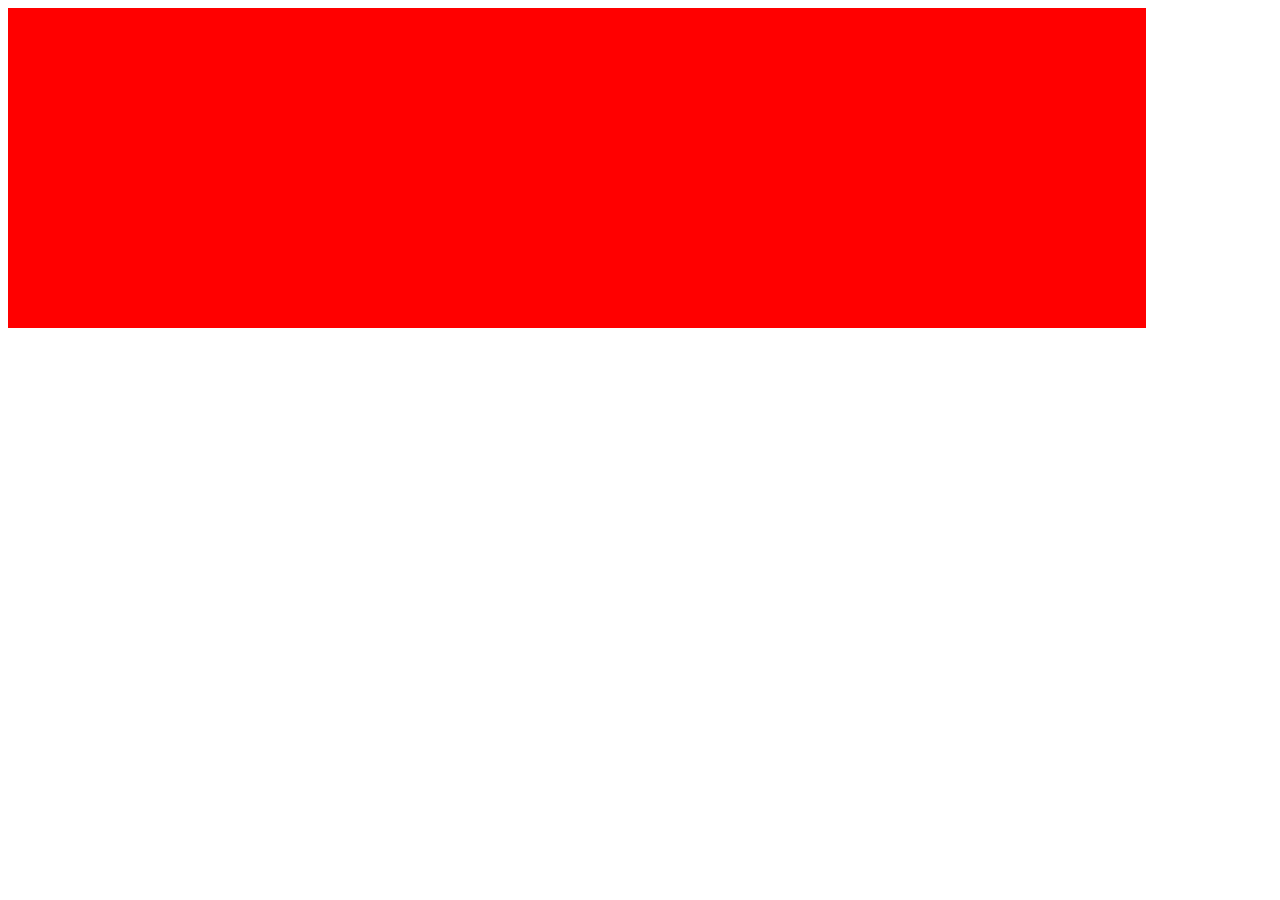
==== index.html @ 71efbe1d "added mosaics, made basic media queries for window sizes -- every 100px" ====
<!DOCTYPE html>
<html>
<head>
    <meta charset="UTF-8">
    <meta name="viewport" content="width=device-width, initial-scale=1, minimum-scale=1"/>

    <title>Q&T Games Studies Final</title>
    <link rel="stylesheet" href="./CSS/styles.css"/>
</head>

<body>
    <main>


        




    </main>


    <div class="error">
        <h1>out of bounds</h1>
    </div>
</body>

</html>
---- CSS/styles.css ----
main {
    width:90%;
    height: 20rem;
}

.error{
    display: none;
    width:100%;
    background-color: red;
}


/* only use width in media queries */
@media screen and (width > 2560px){

main{
    display:none;
}

.error{
    display:block;
}

}


/* max: 1470 px */
@media screen and (width <= 1470px){

main {
    background-color: red;
}

.error{
    display: none;
}

}

@media screen and (width <= 1024px){

main {
    background-color: orange;
}

.error{
    display: none;
}

}

@media screen and (width <= 768px){

main {
    background-color: yellow;
}
    
.error{
    display: none;
}

}

@media screen and (width <= 700px){

main {
    background-color: green;
}

.error{
    display: none;
}  

}

@media screen and (width <= 600px){

main {
    background-color: blue;
}


.error{
    display: none;
}
  
}


/*  min: 500px */
@media screen and (width <= 500px){

main {
    background-color: purple;
}

.error{
    display: none;
}


    
}




@media screen and (width < 500px){

main {
    display:none;
}

.error{
    display:block;
}


    
}
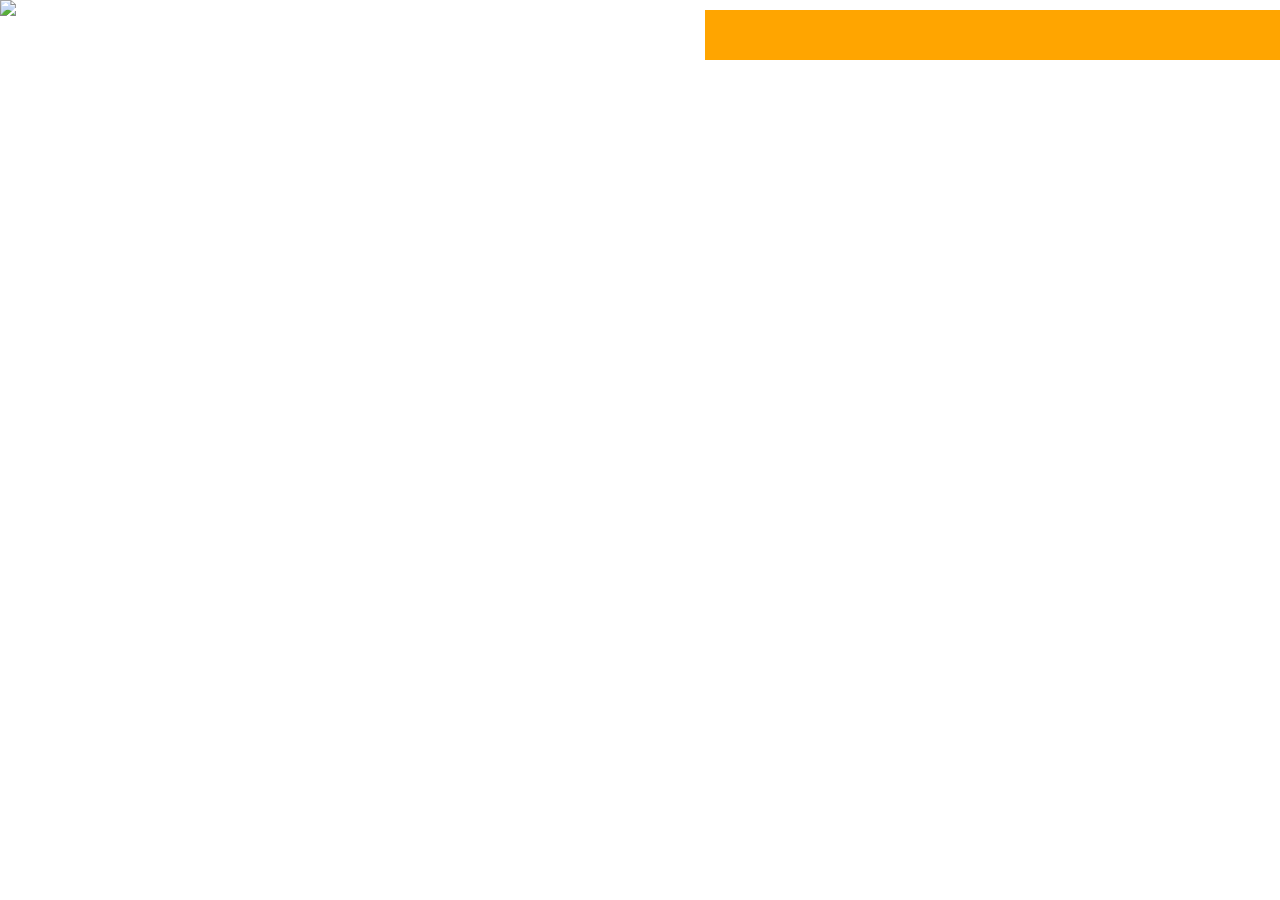
==== commit d9c7e876: "made bar grid system, made indicator, working on inputting puzzle piece bar heights and widths" ====
--- a/index.html
+++ b/index.html
@@ -10,6 +10,33 @@
 
 <body>
     <main>
+        <div class="img_container">
+            <img src="./img/tiles.png"/>
+        </div>
+
+        <div class="vert_container">
+            <!-- left bar -->
+            <div class="vert_barL"></div> 
+            <!-- middle bar -->
+            <div class="vert_barM"></div>
+            <!-- right bar -->
+            <div class="vert_barR"></div>
+        </div>
+    
+        
+        <div class="horz_container">
+            <!-- top bar -->
+            <div class="horz_barT"></div>
+            <!-- middle bar -->
+            <div class="horz_barM"></div>
+            <!-- bottom bar -->
+            <div class="horz_barB"></div>
+        </div>
+        
+
+
+
+        
 
 
         
@@ -20,8 +47,11 @@
     </main>
 
 
+    <div class="dev_indicator"></div>
+
     <div class="error">
-        <h1>out of bounds</h1>
+        <h1>OUT OF BOUNDS</h1>
+        <p>Hi! You're out of bounds, your window is either too small or too large. Change the window size!</p>
     </div>
 </body>
 
--- a/CSS/styles.css
+++ b/CSS/styles.css
@@ -1,18 +1,156 @@
+/* GLOBAL STYLES BEGIN */
+*{
+    box-sizing: border-box;
+}
+
+html,body {
+  margin: 0;
+  padding:0;
+  font-family:'Courier New', Courier, monospace;
+  background-color: #FFF;
+}
+
+img {
+  width: 100%;
+  height: auto;
+  object-fit:cover;
+  object-position: center;
+}
+/* GLOBAL STYLES END */
+
 
 main {
-    width:90%;
-    height: 20rem;
-}
-
+    width:100vw;
+    height:100vh;
+}
+
+.img_container{
+    position: absolute;
+    top:0;
+    left:0;
+
+    margin:0;
+    padding:0;
+
+    /* width and height of chrome and safari */
+    /* on lg macbook, in minimized window */
+    width:1470px;
+    height:742px;
+    overflow:hidden;
+}
+
+
+/* for largest vw, want 33% w piece in top right */
+
+/* VERTICAL BARS OF GRID */
+/* top and bottom bars are opaque white */
+/* middle bar is a window for the image to appear */
+.vert_container{
+    position:absolute;
+    top:0;
+    left:0;
+    display: flex;
+    width:1470px;
+    height:742px;
+    padding:0;
+    margin:0;
+    flex-direction: row;
+    align-items: flex-start;
+    justify-content: flex-start;
+}
+
+/* left */
+.vert_barL{
+    display: block;
+    width:0px;
+    height: 742px;
+    background-color: #FFF;
+}
+
+/* middle */
+.vert_barM{
+    display: block;
+    width:0px;
+    height: 742px;
+    background-color: rgba(0,0,0,0);
+}
+
+/* right */
+.vert_barR{
+    display: block;
+    width:0px;
+    height: 742px;
+    background-color: #FFF;
+}
+
+
+
+/* HORIZONAL BARS OF GRID */
+/* top and bottom bars are opaque white */
+/* middle bar is a window for the image to appear */
+.horz_container{
+    position:absolute;
+    top:0;
+    left:0;
+
+    display: flex;
+    width:1470px;
+    height:742px;
+    padding:0;
+    margin:0;
+    flex-direction: column;
+    align-items: flex-start;
+    justify-content: flex-start;
+}
+
+.horz_barT{
+    display: block;
+    width: 1470px;
+    height:0px;
+    background-color: #FFF;
+}
+
+.horz_barM{
+    display: block;
+    width: 1470px;
+    height: 0px;
+    background-color: rgba(0,0,0,0);
+}
+
+.horz_barB{
+    display: block;
+    width: 1470px;
+    height:0px;
+    background-color: #FFF;
+}
+
+
+
+/* if the width of the screen is too small, error div will display */
 .error{
     display: none;
     width:100%;
-    background-color: red;
-}
-
-
-/* only use width in media queries */
-@media screen and (width > 2560px){
+    background-color: rgb(150, 0, 0);
+    color: #FFF;
+}
+
+
+.dev_indicator{
+    position: fixed;
+    top: 10px;
+    right:0;
+    width: 575px;
+    height: 50px;
+    background-color: #000;
+    z-index: 99999;
+}
+
+
+
+/* can only use width within media queries */
+/* larger than 1500px: OUT OF BOUNDS */
+/* for both chrome and safari */
+@media screen and (width > 1500px){
 
 main{
     display:none;
@@ -21,14 +159,37 @@
 .error{
     display:block;
 }
-
-}
-
-
-/* max: 1470 px */
-@media screen and (width <= 1470px){
-
-main {
+}
+
+
+/* largest div: 1500px */
+/* PIECE A: PINK */
+
+@media screen and (width <= 1500px){
+
+
+.dev_indicator {
+    background-color: pink;
+}
+
+.error{
+    display: none;
+}
+}
+
+
+
+/* PIECE B: RED */
+/* middle left: 50%w x 25%h. 40% from top, 35% from bottom */
+/* 1440px is laptop L conventional size */
+@media screen and (width <= 1400px){
+
+
+
+
+
+
+.dev_indicator {
     background-color: red;
 }
 
@@ -38,23 +199,152 @@
 
 }
 
-@media screen and (width <= 1024px){
-
-main {
+
+
+/* PIECE C: ORANGE */
+@media screen and (width <= 1300px){
+
+.dev_indicator {
     background-color: orange;
 }
 
 .error{
     display: none;
 }
-
-}
-
-@media screen and (width <= 768px){
-
-main {
+}
+
+
+
+/* PIECE D: YELLOW */
+@media screen and (width <= 1200px){
+
+.dev_indicator {
     background-color: yellow;
 }
+
+.error{
+    display: none;
+}
+
+}
+
+
+/* PIECE E: YELLOW-GREEN */
+@media screen and (width <= 1100px){
+
+
+.vert_barL{
+    /* nothing on the left */
+    width: 0;
+}
+
+.vert_barM{
+    /* image is 50% (735px) */
+    width: 735px;
+}
+
+.vert_barR{
+    /* 50% (735) */
+    width:735px;
+}
+
+
+.horz_barT{
+    /* 40% (296.8px) */
+    height:296.8px;    
+}
+
+
+.horz_barM{
+    /* image is 25% (185.5) */
+    height: 185.5px;
+}
+
+
+.horz_barB{
+    /* 35% (296.8px) */
+    height: 296.8px;
+}
+
+.dev_indicator {
+    background-color: yellowgreen;
+}
+
+.error{
+    display: none;
+}
+
+}
+
+
+
+/* PIECE F: GREEN */
+/* upper right corner: 33%w x 40%h */
+@media screen and (width <= 1000px){
+
+.vert_barL{
+    /* 66% (980px) */
+    width: 980px;
+}
+
+.vert_barM{
+    /* image is 33% (490px) */
+    width: 490px;
+}
+
+.vert_barR{
+    /* nothing on the right */
+    width:0;
+}
+
+
+.horz_barT{
+    /* nothing on the top */
+    height:0;    
+}
+
+
+.horz_barM{
+    /* image is 40% (296.8) */
+    height: 296.8px;
+}
+
+
+.horz_barB{
+    /* 60% (445.2px) */
+    height: 445.2px;
+}
+
+
+.dev_indicator {
+    background-color: green;
+}
+
+.error{
+    display: none;
+}
+
+}
+
+@media screen and (width <= 900px){
+
+.dev_indicator {
+    background-color: turquoise;
+}
+
+.error{
+    display: none;
+}
+
+}
+
+
+/* 800px */
+@media screen and (width <= 800px){
+
+.dev_indicator {
+    background-color: mediumblue;
+}
     
 .error{
     display: none;
@@ -62,10 +352,11 @@
 
 }
 
+/* 700px */
 @media screen and (width <= 700px){
 
-main {
-    background-color: green;
+.dev_indicator {
+    background-color: blueviolet;
 }
 
 .error{
@@ -74,10 +365,11 @@
 
 }
 
+/* 600px */
 @media screen and (width <= 600px){
 
-main {
-    background-color: blue;
+.dev_indicator {
+    background-color: violet;
 }
 
 
@@ -87,26 +379,10 @@
   
 }
 
-
-/*  min: 500px */
-@media screen and (width <= 500px){
-
-main {
-    background-color: purple;
-}
-
-.error{
-    display: none;
-}
-
-
-    
-}
-
-
-
-
-@media screen and (width < 500px){
+/* 575px in min for SAFARI */
+/* 500px in min for CHROME */
+/* smaller than 550px: OUT OF BOUNDS */
+@media screen and (width < 550px){
 
 main {
     display:none;
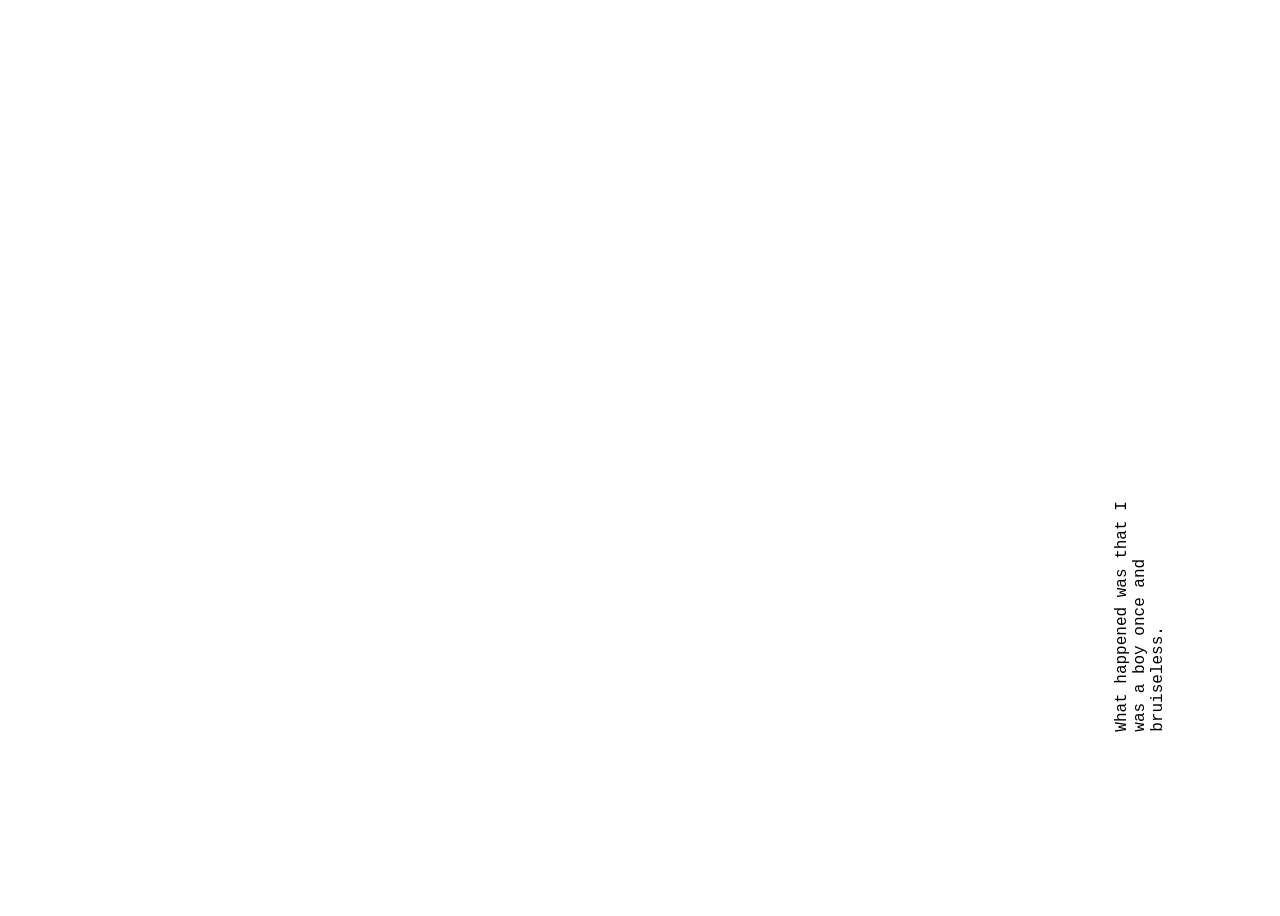
==== commit 98989daa: "put in text, cleaned up code, started readme" ====
--- a/index.html
+++ b/index.html
@@ -9,11 +9,11 @@
 </head>
 
 <body>
+
     <main>
         <div class="img_container">
             <img src="./img/tiles.png"/>
         </div>
-
         <div class="vert_container">
             <!-- left bar -->
             <div class="vert_barL"></div> 
@@ -22,8 +22,6 @@
             <!-- right bar -->
             <div class="vert_barR"></div>
         </div>
-    
-        
         <div class="horz_container">
             <!-- top bar -->
             <div class="horz_barT"></div>
@@ -32,26 +30,53 @@
             <!-- bottom bar -->
             <div class="horz_barB"></div>
         </div>
-        
+    </main>
 
 
+    <article class="text_container">
+        <p id="textA" class="text">
+            "I gave birth to a healthy, normal boy. I know that."
+        </p>
+        <p id="textB" class="text">
+            What happened was that I was a boy once and bruiseless.
+        </p>
+        <p id="textC" class="text">
+            Maybe a survivor is the last one to come home,
+                 the final monarch that lands on a branch already weighted with ghosts.
+        </p>
+        <p id="textD" class="text">
+            He loves me, he loves me not, we are taught to say,
+                 as we tear the flower away from its flowerness.
+        </p>
+        <p id="textE" class="text">
+            how can there be a private space if there is no safe space,
+                 if a boy's name can both shield him and turn him into an animal at once?
+        <p>
+        <p id="textF" class="text">
+            With the laws of the universe made new, I sat back and watched as we broke through one mountain after another.
+        </p>
+        <p id="textG" class="text">
+            I am writing you from inside a body that used to be yours.
+                 Which is to say, I am writing as a son.
+        </p>
+        <p id="textH" class="text">
+            He was a boy breaking out and into himself at once.
+        </p>
 
-        
-
-
-        
-
-
-
-
-    </main>
+    </article>
 
 
     <div class="dev_indicator"></div>
 
+
+    <div class="welcome">
+        <h1>WELCOME</h1>
+        <p>Hi! Change the window size to get started!</p>
+    </div>
+
     <div class="error">
         <h1>OUT OF BOUNDS</h1>
-        <p>Hi! You're out of bounds, your window is either too small or too large. Change the window size!</p>
+        <p>You're out of bounds, your window is too small. Change the window size!</p>
     </div>
 </body>
 
--- a/CSS/styles.css
+++ b/CSS/styles.css
@@ -10,6 +10,8 @@
   background-color: #FFF;
 }
 
+
+
 img {
   width: 100%;
   height: auto;
@@ -18,7 +20,6 @@
 }
 /* GLOBAL STYLES END */
 
-
 main {
     width:100vw;
     height:100vh;
@@ -39,8 +40,20 @@
     overflow:hidden;
 }
 
-
-/* for largest vw, want 33% w piece in top right */
+/* dev_indicator is to help the dev (me) tell which piece is which */
+.dev_indicator{
+    /* not displayed to player */
+    display: none;
+
+    /* default styling */
+    position: fixed;
+    top: 10px;
+    right:0;
+    width: 575px;
+    height: 50px;
+    background-color: #555;
+    z-index: 99999;
+}
 
 /* VERTICAL BARS OF GRID */
 /* top and bottom bars are opaque white */
@@ -83,8 +96,6 @@
     background-color: #FFF;
 }
 
-
-
 /* HORIZONAL BARS OF GRID */
 /* top and bottom bars are opaque white */
 /* middle bar is a window for the image to appear */
@@ -124,7 +135,25 @@
     background-color: #FFF;
 }
 
-
+.text{
+    display: none;
+    position: absolute;
+    color:#000;
+    z-index: 99;
+    padding:0;
+    margin:0;
+}
+
+#textA{
+    display:none;
+}
+
+.welcome{
+    display: none;
+    width:100%;
+    background-color: rgb(150, 150, 200);
+    color: rgb(10,10,50);
+}
 
 /* if the width of the screen is too small, error div will display */
 .error{
@@ -134,39 +163,94 @@
     color: #FFF;
 }
 
-
 .dev_indicator{
-    position: fixed;
-    top: 10px;
-    right:0;
-    width: 575px;
-    height: 50px;
     background-color: #000;
-    z-index: 99999;
-}
-
-
-
-/* can only use width within media queries */
+}
+
+
+
+/* MEDIA QUERIES BEGIN */
 /* larger than 1500px: OUT OF BOUNDS */
 /* for both chrome and safari */
-@media screen and (width > 1500px){
+@media screen and (width > 1400px){
+
+
+.welcome{
+    display:block;
+}
 
 main{
     display:none;
 }
 
-.error{
-    display:block;
-}
-}
-
-
-/* largest div: 1500px */
+.text{
+    display:none;
+}
+
+.error{
+    display:none;
+}
+}
+
 /* PIECE A: PINK */
-
-@media screen and (width <= 1500px){
-
+/* largest div: 1400px */
+/* lower left piece: 25% width, 35% height */
+
+@media screen and (width <= 1400px){
+
+.text{
+    display: none;
+}
+
+.vert_barL{
+    /* nothing on the left */
+    width: 0;
+}
+
+.vert_barM{
+    /* image is 25% (367.5px) */
+    width: 367.5px;
+}
+
+.vert_barR{
+    /* 75% (1102.5) */
+    width:1102.5px;
+}
+
+.horz_barT{
+    /* 40% + 25% -- 65% (482.3px) */
+    height:482.3px;    
+}
+
+/* text here */
+/* by default, turns every text div off */
+#textA, #textB, #textC, #textD, #textE, #textF, #textG{
+    display:none;
+}
+
+/* then, override with styling */
+#textA{
+    display: inline-block;
+
+    height: 259.7px;
+    width: 367.5px;
+    padding: 10px;
+
+    font-size: 1rem;
+    color: rgb(200,50,50);
+    top: 430.3px;
+    left: 10px;
+}
+
+.horz_barM{
+    /* image is 35% (259.7) */
+    height: 259.7px;
+}
+
+.horz_barB{
+    /* nothing on the bottom */
+    height: 0px;
+}
 
 .dev_indicator {
     background-color: pink;
@@ -180,14 +264,65 @@
 
 
 /* PIECE B: RED */
-/* middle left: 50%w x 25%h. 40% from top, 35% from bottom */
 /* 1440px is laptop L conventional size */
-@media screen and (width <= 1400px){
-
-
-
-
-
+/* bottom middle piece: 50 width, 35 height */
+@media screen and (width <= 1300px){
+
+
+.vert_barL{
+    /* 25% on the left (367.5) */
+    width: 367.5px;
+}
+
+.vert_barM{
+    /* image is 50% (735px) */
+    width: 735px;
+}
+
+/* text here */
+/* by default, turns every text div off */
+#textA, #textB, #textC, #textD, #textE, #textF, #textG{
+    display:none;
+}
+
+/* then style */
+#textB{
+    display: inline-block;
+
+    height: 259.7px;
+    width: 735px;
+    padding: 10px;
+
+    text-orientation: sideways;
+    writing-mode: vertical-rl;
+
+    rotate: 180deg;
+
+    font-size: 1rem;
+
+    top: 482.3px;
+    left: 1102.5px;
+}
+
+.vert_barR{
+    /* 25% (367.5) */
+    width:367.5px;
+}
+
+.horz_barT{
+    /* 40% + 25% -- 65% (482.3px) */
+    height:482.3px;    
+}
+
+.horz_barM{
+    /* image is 35% (259.7) */
+    height: 259.7px;
+}
+
+.horz_barB{
+    /* nothing on the bottom */
+    height: 0px;
+}
 
 .dev_indicator {
     background-color: red;
@@ -196,13 +331,69 @@
 .error{
     display: none;
 }
-
 }
 
 
 
 /* PIECE C: ORANGE */
-@media screen and (width <= 1300px){
+/* bottom right: 25w, 35h */
+@media screen and (width <= 1200px){
+
+main{
+    translate: -1100px;
+}
+
+#textC{
+    translate: -1100px;
+}
+
+.vert_barL{
+    /* 75% on the left (1102.5) */
+    width: 1102.5px;
+}
+
+.vert_barM{
+    /* image is 25% (367.5px) */
+    width: 367.5px;
+}
+
+.vert_barR{
+    /* nothing on the right */
+    width:0px;
+}
+
+.horz_barT{
+    /* 40% + 25% -- 65% (482.3px) */
+    height:482.3px;    
+}
+
+.horz_barM{
+    /* image is 35% (259.7) */
+    height: 259.7px;
+}
+
+.horz_barB{
+    /* nothing on the bottom */
+    height: 0px;
+}
+
+/* by default, turns every text div off */
+#textA, #textB, #textC, #textD, #textE, #textF, #textG{
+    display:none;
+}
+
+#textC{
+    display: inline-block;
+
+    height: 259.7px;
+    width: 367.5px;
+    padding: 10px;
+
+    font-size: 1rem;
+
+    top: 390.3px;
+    left: 1100px;
+}
 
 .dev_indicator {
     background-color: orange;
@@ -214,9 +405,62 @@
 }
 
 
-
 /* PIECE D: YELLOW */
-@media screen and (width <= 1200px){
+/* right middle: 50% width, 25% height */
+@media screen and (width <= 1100px){
+
+main{
+    translate: 0px;
+}
+
+.vert_barL{
+    /* 50% on left (735) */
+    width: 735px;
+}
+
+.vert_barM{
+    /* image is 50% (735px) */
+    width: 735px;
+}
+
+.vert_barR{
+    /* nothing on right */
+    width:0px;
+}
+
+.horz_barT{
+    /* 40% on top (296.8px) */
+    height:296.8px;    
+}
+
+.horz_barM{
+    /* image is 25% (185.5) */
+    height: 185.5px;
+}
+
+.horz_barB{
+    /* 35% on bottom (296.8px) */
+    height: 296.8px;
+}
+
+
+/* by default, turns every text div off */
+#textA, #textB, #textC, #textD, #textE, #textF, #textG{
+    display:none;
+}
+
+#textD{
+    display: inline-block;
+
+    height: 259.7px;
+    width: 300.5px;
+    padding: 10px;
+
+    font-size: 1rem;
+
+    top: 350px;
+    left: 430px;
+}
 
 .dev_indicator {
     background-color: yellow;
@@ -225,13 +469,21 @@
 .error{
     display: none;
 }
-
 }
 
 
 /* PIECE E: YELLOW-GREEN */
-@media screen and (width <= 1100px){
-
+/* left middle: 50% width, 25% height */
+@media screen and (width <= 1000px){
+
+
+main{
+    translate: 1100px;
+}
+
+#textE{
+    translate: 1100px;
+}
 
 .vert_barL{
     /* nothing on the left */
@@ -248,24 +500,39 @@
     width:735px;
 }
 
-
 .horz_barT{
     /* 40% (296.8px) */
     height:296.8px;    
 }
 
-
 .horz_barM{
     /* image is 25% (185.5) */
     height: 185.5px;
 }
 
-
 .horz_barB{
     /* 35% (296.8px) */
     height: 296.8px;
 }
 
+/* by default, turns every text div off */
+#textA, #textB, #textC, #textD, #textE, #textF, #textG{
+    display:none;
+}
+
+#textE{
+    display: inline-block;
+
+    height: 259.7px;
+    width: 750px;
+    padding: 10px;
+
+    font-size: 1rem;
+
+    top: 220px;
+    left: 5px;
+}
+
 .dev_indicator {
     background-color: yellowgreen;
 }
@@ -280,7 +547,11 @@
 
 /* PIECE F: GREEN */
 /* upper right corner: 33%w x 40%h */
-@media screen and (width <= 1000px){
+@media screen and (width <= 900px){
+
+main{
+    translate: 0px;
+}
 
 .vert_barL{
     /* 66% (980px) */
@@ -315,6 +586,26 @@
     height: 445.2px;
 }
 
+/* by default, turns every text div off */
+#textA, #textB, #textC, #textD, #textE, #textF, #textG{
+    display:none;
+}
+
+#textF{
+    display: inline-block;
+
+    text-orientation: sideways;
+    writing-mode: vertical-rl;
+
+    height: 300px;
+    width: 750px;
+    padding: 10px;
+
+    font-size: 1rem;
+
+    top: 5px;
+    left: 230px;
+}
 
 .dev_indicator {
     background-color: green;
@@ -326,7 +617,63 @@
 
 }
 
-@media screen and (width <= 900px){
+
+/* PIECE G: TURQUOISE */
+/* upper left, 33%w 40%h */
+@media screen and (width <= 800px){
+
+.vert_barL{
+    /* nothing on the left */
+    width: 0px;
+}
+
+.vert_barM{
+    /* image is 33% (490px) */
+    width: 490px;
+}
+
+.vert_barR{
+    /* 66% on the right (980px) */
+    width:980px;
+}
+
+.horz_barT{
+    /* nothing on the top */
+    height:0;    
+}
+
+.horz_barM{
+    /* image is 40% (296.8) */
+    height: 296.8px;
+}
+
+.horz_barB{
+    /* 60% (445.2px) */
+    height: 445.2px;
+}
+
+
+/* by default, turns every text div off */
+#textA, #textB, #textC, #textD, #textE, #textF, #textG{
+    display:none;
+}
+
+#textG{
+    display: inline-block;
+
+    rotate: 180deg;
+    text-orientation: sideways;
+    writing-mode: vertical-rl;
+
+    height: 300px;
+    width: 750px;
+    padding: 10px;
+
+    font-size: 1rem;
+
+    top: 5px;
+    left: 490px;
+}
 
 .dev_indicator {
     background-color: turquoise;
@@ -335,12 +682,64 @@
 .error{
     display: none;
 }
-
-}
-
-
+}
+
+/* PIECE H: BLUE */
+/* upper middle: 33w 40h */
 /* 800px */
-@media screen and (width <= 800px){
+@media screen and (width <= 700px){
+
+
+.vert_barL{
+    /* 33% on left (490) */
+    width: 490px;
+}
+
+.vert_barM{
+    /* image is 33% (490px) */
+    width: 490px;
+}
+
+.vert_barR{
+    /* 33% on the right (490px) */
+    width:490px;
+}
+
+.horz_barT{
+    /* nothing on the top */
+    height:0;    
+}
+
+.horz_barM{
+    /* image is 40% (296.8) */
+    height: 296.8px;
+}
+
+.horz_barB{
+    /* 60% (445.2px) */
+    height: 445.2px;
+}
+
+
+/* by default, turns every text div off */
+#textA, #textB, #textC, #textD, #textE, #textF, #textG{
+    display:none;
+}
+
+#textH{
+    display: inline-block;
+
+    height: 300px;
+    width: 510px;
+    padding: 10px;
+
+    font-size: 0.95rem;
+
+    top: 70px;
+    left: 492px;
+    color: #FFF;
+}
+
 
 .dev_indicator {
     background-color: mediumblue;
@@ -351,39 +750,15 @@
 }
 
 }
-
-/* 700px */
-@media screen and (width <= 700px){
-
-.dev_indicator {
-    background-color: blueviolet;
-}
-
-.error{
-    display: none;
-}  
-
-}
-
-/* 600px */
-@media screen and (width <= 600px){
-
-.dev_indicator {
-    background-color: violet;
-}
-
-
-.error{
-    display: none;
-}
   
-}
+
 
 /* 575px in min for SAFARI */
 /* 500px in min for CHROME */
 /* smaller than 550px: OUT OF BOUNDS */
 @media screen and (width < 550px){
 
+
 main {
     display:none;
 }
@@ -392,6 +767,10 @@
     display:block;
 }
 
+#textA, #textB, #textC, #textD, #textE, #textF, #textG, #textH{
+    display:none;
+}
+
 
     
 }
